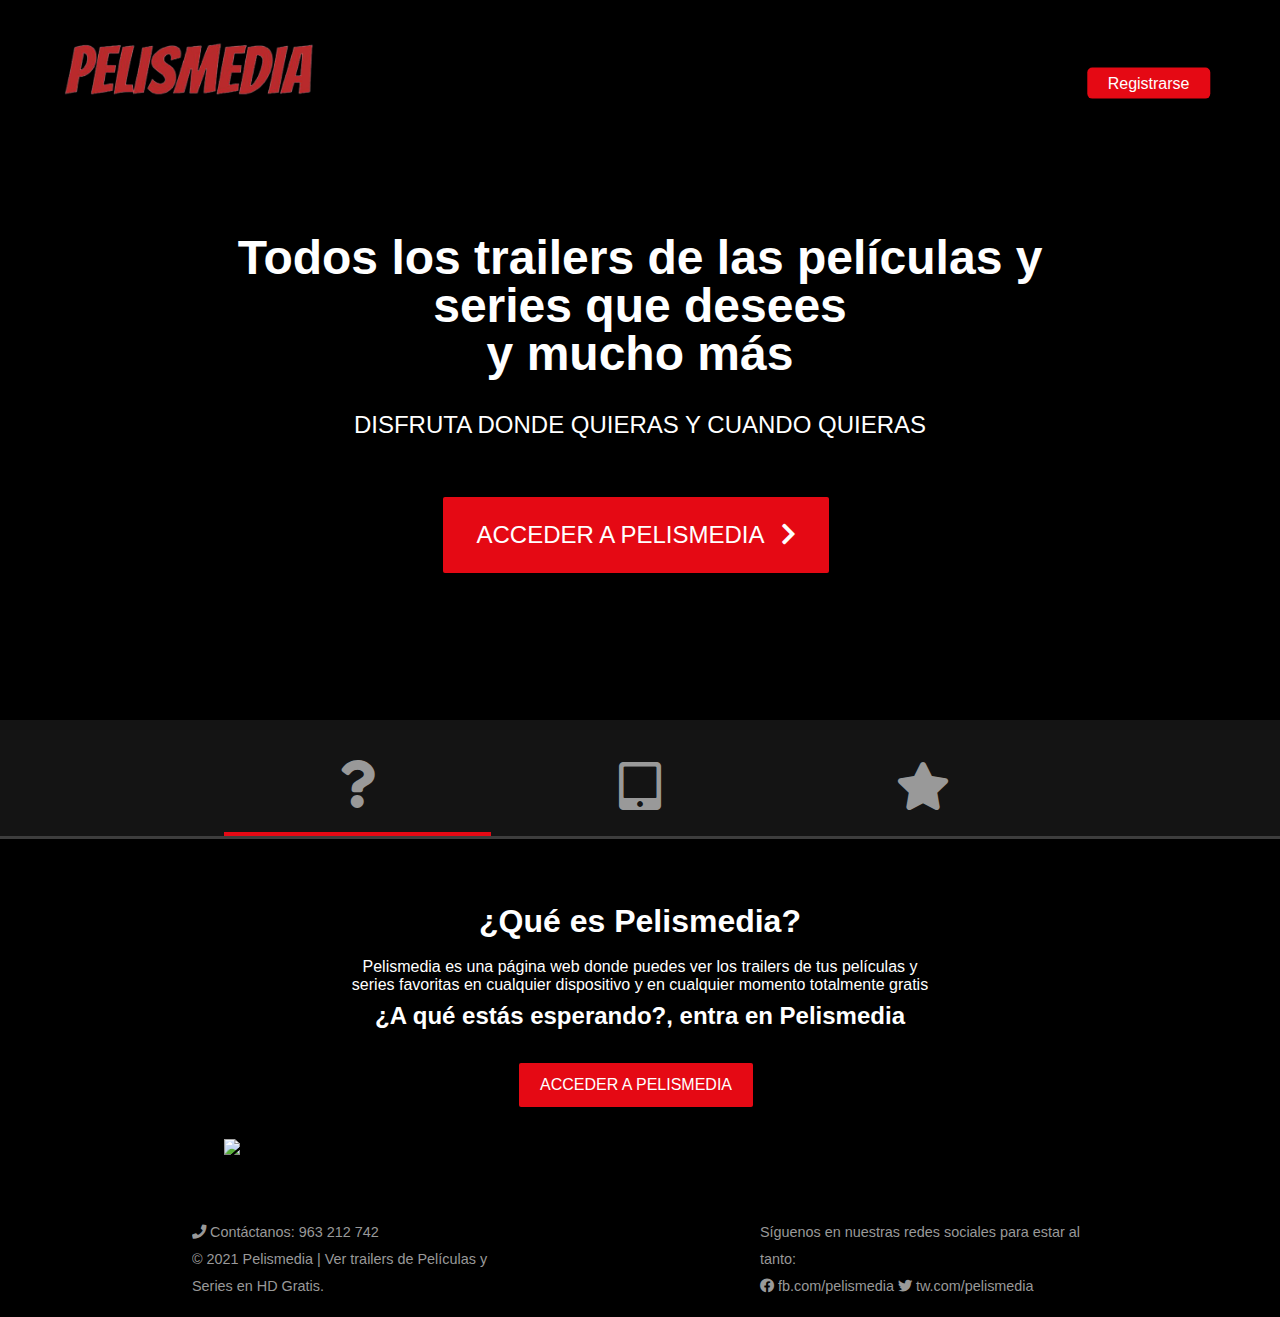
==== index.html @ b82c471f "html y css del index" ====
<!DOCTYPE html>
<html lang="en">

<head>
    <meta charset="UTF-8">
    <meta name="viewport" content="width=device-width, initial-scale=1.0">
    <link rel="icon" sizes="32x32" href="imagenes/principal/p.png">
    <link rel="stylesheet" href="css/index.css">
    <link href="fontawesome/css/all.css" rel="stylesheet">
    <title>Pelismedia</title>
</head>

<body>

    <!-- Header -->

    <header class="vista">
        <div class="vista-top">
            <img src="./imagenes/principal/pelismedia.png" />
            <a href="#" class="btn btn-rounded">Registrarse</a>
        </div>
        <div class="vista-content">
            <h1>Todos los trailers de las películas y series que desees<br>
                y mucho más</h1>
            <p>Disfruta donde quieras y cuando quieras</p>

            <a href="peliculas.html" class="btn btn-xl">Acceder a Pelismedia<i
                    class="fas fa-chevron-right btn-icon"></i></a>
        </div>
    </header>

    <!-- Simbolos -->

    <section class="tabs">
        <div class="container">
            <div id="tab-1" class="tab-item tab-border">
                <i class="fas fa-question fa-3x"></i>
                <p class="hide-sm">Acerca de nosotros</p>
            </div>
            <div id="tab-2" class="tab-item">
                <i class="fas fa-tablet-alt fa-3x"></i>
                <p class="hide-sm">En cualquier dispositivo</p>
            </div>
            <div id="tab-3" class="tab-item">
                <i class="fas fa-star fa-3x"></i>
                <p class="hide-sm">Privilegios</p>
            </div>
        </div>
    </section>

    <section class="tab-content">
        <div class="container">

            <!-- Tab Content 1 -->

            <div id="tab-1-content" class="tab-content-item show">
                <div class="tab-1-content-inner">
                    <div>
                        <p class="texto-descripcion">
                        <h1>¿Qué es Pelismedia?</h1><br>
                        Pelismedia es una página web donde puedes ver los trailers de tus películas y<br>
                        series favoritas en cualquier dispositivo y en cualquier momento totalmente gratis<p></p>
                        <h2>¿A qué estás esperando?, entra en Pelismedia</h2>

                        </p>
                        <a href="peliculas.html" class="btn btn-lg">Acceder a Pelismedia</a>
                    </div>
                    <img
                        src="https://estaticos.muyinteresante.es/media/cache/1140x_thumb/uploads/images/gallery/58402b605cafe8877e8b456c/peliculas.jpg" />
                </div>
            </div>

            <!-- Tab Content 2 -->

            <div id="tab-2-content" class="tab-content-item">
                <div class="tab-2-content-top">
                    <p class="texto-descripcion">
                        Mira los trailers de tus películas y series favoritas en el dispositivo que desees
                    </p>
                </div>
                <div class="tab-2-content-bottom">
                    <div>
                        <img src="https://i.ibb.co/DpdN7Gn/tab-content-2-1.png" class="imagenes-cont2" />
                        <p class="texto-blanco">
                            Míralo desde tu TV
                        </p>
                        <p class="texto-gris">
                            Smart TVs, PlayStation, Xbox, Chromecast, Apple TV, Blu-ray y más.
                        </p>
                    </div>
                    <div>
                        <img src="https://i.ibb.co/R3r1SPX/tab-content-2-2.png" class="imagenes-cont2" />
                        <p class="texto-blanco">
                            También disponible en móviles y tablets
                        </p>
                        <p class="texto-gris">
                            Podrás disfrutar allá donde vayas.
                        </p>
                    </div>
                    <div>
                        <img src="https://i.ibb.co/gDhnwWn/tab-content-2-3.png" class="imagenes-cont2" />
                        <p class="texto-blanco">
                            Utiliza cualquier ordenador para entrar en nuestra web
                        </p>
                        <p class="texto-gris">
                            Pelismedia.com
                        </p>
                    </div>
                </div>
            </div>

            <!-- Tab Content 3 -->

            <div id="tab-3-content" class="tab-content-item">
                <p class="texto-descripcion">
                    Privilegios de los usuarios
                </p>


                <table class="table">
                    <thead>
                        <tr>
                            <th></th>
                            <th>Registrado</th>
                            <th>No Registrado</th>

                        </tr>
                    </thead>
                    <tbody>

                        <tr>
                            <td>Buscar</td>
                            <td><i class="fas fa-check"></i></td>
                            <td><i class="fas fa-check"></i></td>

                        </tr>
                        <tr>
                            <td>Ver trailers</td>
                            <td><i class="fas fa-check"></i></td>
                            <td><i class="fas fa-times"></i></td>

                        </tr>
                        <tr>
                            <td>Generar PDF</td>
                            <td><i class="fas fa-check"></i></td>
                            <td><i class="fas fa-check"></i></td>

                        </tr>
                    </tbody>
                </table>
                <div class="text-center">
                    <a href="#" class="btn btn-lg">REGISTRARSE</a><p></p>
                    <a href="#" class="btn btn-lg">Generar Listado de usuarios</a>
                </div>
            </div>
        </div>
    </section>

    <!-- Footer -->

    <footer class="footer">
        <div class="footer-cols">
            <ul>
                <li><i class="fas fa-phone"></i> Contáctanos: 963 212 742</li>

                <li>© 2021 Pelismedia | Ver trailers de Películas y Series en HD Gratis.</li>

            </ul>

            <ul>
                <li>Síguenos en nuestras redes sociales para estar al tanto:</li>
                <li><i class="fab fa-facebook"></i><a href="facebook.com/pelismedia"> fb.com/pelismedia </a> <i
                        class="fab fa-twitter"></i><a href="twitter.com/pelismedia"> tw.com/pelismedia</a></li>


            </ul>
        </div>

    </footer>
</body>
<script src="javascript/index.js"></script>

</html>
---- css/index.css ----
/* Mobile First */

/* Estilos globales */

:root {
	--primary-color: #e50914;
	--dark-color: #141414;
	--light-color: #f4f4f4;
}

* {
	box-sizing: border-box;
	margin: 0;
	padding: 0;
}

body {
	font-family: 'Poppins', sans-serif;
	-webkit-font-smoothing: antialiased;
	background: #000;
	color: #999;
}

ul {
	list-style: none;
}

h1, h2, h3, h4 {
	color: #fff;
}

a {
	color: #fff;
	text-decoration: none;
}

p {
	margin: 0.5rem 0;
}

img {
	width: 100%;
}

.imagenes-cont2 {
	width: 350px;
	height: 250px;
}

.hide-sm {
	display: none;
}

/* Vistas */

.vista {
	width: 100%;
	height: 70vh;
	position: relative;
	background: url('http://www.alucine.es/wp-content/uploads/2015/05/491.jpg') no-repeat center center/cover;
}

.vista-top {
	position: relative;
	z-index: 2;
	height: 90px;
}

.vista-top a {
	position: absolute;
	top: 50%;
	right: 0;
	transform: translate(-50%, -50%);
}

.vista-top img {
	width: 250px;
	position: absolute;
	top: 35%;
	left: 5%;
	transform: translate(0);
	margin-left: 0;
}

.vista-content {
	position: relative;
	z-index: 2;
	width: 65%;
	margin: auto;
	display: flex;
	flex-direction: column;
	justify-content: center;
	align-items: center;
	text-align: center;
	margin-top: 9rem;
}

.vista::after {
	content: '';
	position: absolute;
	top: 0;
	left: 0;
	width: 100%;
	height: 100%;
	z-index: 1;
	background: rgba(0, 0, 0, 0.6);
	box-shadow: inset 80px 80px 150px #000000, inset -80px -80px 150px #000000;
}

.vista-content h1 {
	font-weight: 700;
	font-size: 2.5rem;
	line-height: 1;
	margin: 0 0 2rem;
}

.vista-content p {
	text-transform: uppercase;
	color: #fff;
	font-weight: 400;
	font-size: 1rem;
	line-height: 1.25;
	margin: 0 0 2rem;
}

/* Tabs */

.tabs {
	background: var(--dark-color);
	padding-top: 1rem;
	border-bottom: 3px solid #3d3d3d;
	border-right: none;
}

.tabs .container {
	display: grid;
	grid-template-columns: repeat(3, 1fr);
	grid-gap: 1rem;
	align-items: center;
	justify-content: center;
	text-align: center;
}

.tabs p {
	font-size: 1.2rem;
	padding-top: 0.5rem;
}

.tabs .container>div {
	padding: 1.5rem 0;
}

.tabs .container>div:hover {
	color: #fff;
	cursor: pointer;
}

/* Contenido tab */

.tab-border {
	border-bottom: var(--primary-color) 4px solid;
}

.tab-content {
	padding: 3rem 0;
	background: #000;
	color: #fff;
}

/* Hide content */

#tab-1-content, #tab-2-content, #tab-3-content {
	display: none;
	opacity: 0;
}

.show {
	display: block !important;
	opacity: 1 !important;
	transition: all 1000 ease-in;
}

#tab-1-content .tab-1-content-inner {
	display: grid;
	grid-template-columns: 1fr;
	text-align: center;
	grid-gap: 2rem;
	align-items: center;
	justify-content: center;
}

#tab-2-content .tab-2-content-top {
	grid-template-columns: 2fr 1fr;
	grid-gap: 1rem;
	justify-content: center;
	align-items: center;
	display: block;
	text-align: center;
}

#tab-2-content .tab-2-content-bottom {
	margin-top: 2rem;
	display: grid;
	grid-template-columns: 1fr;
	grid-gap: 2rem;
	text-align: center;
}

.table {
	width: 100%;
	margin-top: 2rem;
	border-collapse: collapse;
	border-spacing: 0;
}

.table thead th {
	text-transform: uppercase;
	padding: 0.8rem;
}

.table tbody {
	display: table-row-group;
	vertical-align: middle;
	border-color: inherit;
}

.table tbody tr td {
	color: #999;
	padding: 0.8rem 1.2rem;
	display: flex;
	align-items: center;
	justify-content: center;
}

.table tbody tr td:first-child {
	text-align: left;
}

.table tbody tr:nth-child(odd) {
	background: #222;
	margin-top: -1%;
	margin-bottom: 0%;
}

/* Footer */

.footer {
	max-width: 70%;
	margin: 1rem auto;
	overflow: auto;
}

.footer, .footer a {
	color: #999;
	font-size: 0.9rem;
}

.footer p {
	margin-bottom: 1.5rem;
}

.footer .footer-cols {
	display: grid;
	grid-template-columns: repeat(2, 1fr);
	grid-gap: 4rem;
}

.footer li {
	line-height: 1.9;
}

.footer .lang-select {
	margin-top: 2rem;
	color: #999;
	background-color: #000;
	background-image: none;
	border: 1px solid #333;
	padding: 1rem 1.2rem;
	border-radius: 5px;
}

/* Container */

.container {
	max-width: 70%;
	margin: auto;
	overflow: hidden;
	padding: 0 2rem;
}

.imagenes-cont2 {
	width: 250px;
	height: 150px;
}

.table tr {
	display: flex;
	flex-direction: column;
	margin-bottom: 1em;
}

/* Estilos de Texto */

.texto-descripcion {
	font-size: 1.3rem;
	margin-bottom: 1rem;
	text-align: center;
}

.text-center {
	text-align: center;
}

.text-blanco {
	margin-bottom: 1.5rem;
	font-size: 1.2rem;
}

.texto-gris {
	color: #999;
}

/* Buttons */

.btn {
	display: inline-block;
	background: var(--primary-color);
	color: #fff;
	padding: 0.4rem 1.3rem;
	font-size: 1rem;
	text-align: center;
	border: none;
	cursor: pointer;
	margin-right: 0.5rem;
	transition: opacity 0.2s ease-in;
	outline: none;
	box-shadow: 0 1px 0 rgba(0, 0, 0, 0.45);
	border-radius: 2px;
	margin-top: 3%
}

.btn:hover {
	opacity: 0.9;
}

.btn-rounded {
	border-radius: 5px;
}

.btn-xl {
	font-size: 1rem;
	padding: 1.2rem 1.6rem;
	text-transform: uppercase;
}

.btn-lg {
	font-size: 1rem;
	padding: 0.8rem 1.3rem;
	text-transform: uppercase;
}

.btn-icon {
	margin-left: 1rem;
}

/* vista desde tablet */

@media (min-width: 768px) {

	.vista {
		height: 80vh;
	}
	.vista-top img {
		top: 45%;
		left: 5%;
		transform: translate(0);
	}
	.texto-descripcion {
		font-size: 1.5rem;
		margin-bottom: 1rem;
	}
	.footer .footer-cols {
		grid-gap: 15rem;
	}
	.vista::after {
		box-shadow: inset 80px 80px 150px #000000, inset -80px -80px 150px #000000;
	}
	.vista-content h1 {
		font-size: 3rem;
		line-height: 1;
	}
	.vista-content p {
		font-size: 1.5rem;
	}
	
	.btn-xl {
		font-size: 1.5rem;
		padding: 1.5rem 2.1rem;
	}
	.imagenes-cont2 {
		width: 300px;
		height: 200px;
	}

}

/* vista desde ordenador */

@media (min-width: 1300px) {

	.vista {
		height: 93vh;
	}
	.hide-sm {
		display: block;
	}
	.vista-top img {
		top: 107%;
		left: 50%;
		transform: translate(-50%, -50%);
	}
	.texto-descripcion {
		font-size: 1.8rem;
		margin-bottom: 1rem;
	}
	.footer .footer-cols {
		grid-gap: 35rem;
	}
	.vista::after {
		box-shadow: inset 120px 100px 250px #000000, inset -120px -100px 250px #000000;
	}
	.vista-content h1 {
		font-size: 5.2rem;
		line-height: 1.1;
	}
	.vista-content p {
		font-size: 1.9rem;
	}
	#tab-1-content .tab-1-content-inner {
		grid-template-columns: repeat(2, 1fr);
	}
	#tab-2-content .tab-2-content-top {
		display: block;
		text-align: center;
	}
	#tab-2-content .tab-2-content-bottom {
		margin-top: 2rem;
		display: grid;
		grid-template-columns: repeat(3, 1fr);
		grid-gap: 2rem;
		text-align: center;
	}
	.btn-xl {
		font-size: 2rem;
		padding: 1.5rem 2.1rem;
	}
	.imagenes-cont2 {
		width: 350px;
		height: 250px;
	}
	.table tr {
		display: grid;
		grid-template-columns: repeat(3, 1fr);
		grid-gap: 20rem;
	}
}
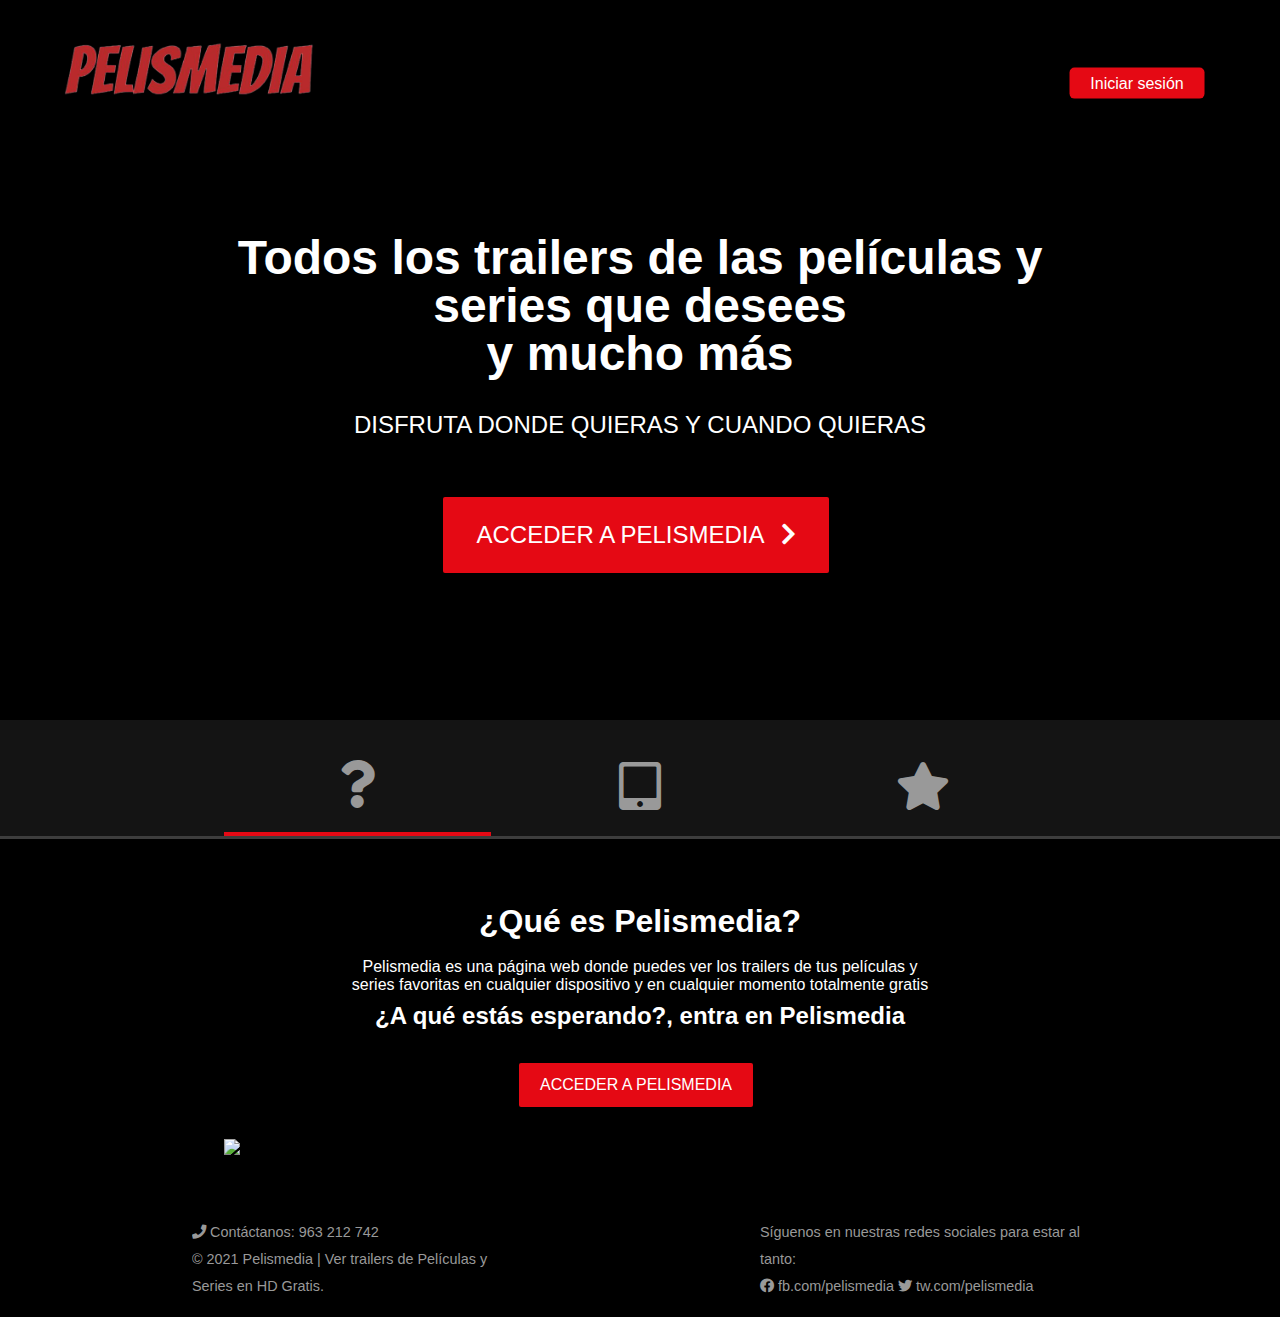
==== commit 679d01b4: "login sin php" ====
--- a/index.html
+++ b/index.html
@@ -17,7 +17,7 @@
     <header class="vista">
         <div class="vista-top">
             <img src="./imagenes/principal/pelismedia.png" />
-            <a href="#" class="btn btn-rounded">Registrarse</a>
+            <a href="login.html" class="btn btn-rounded">Iniciar sesión</a>
         </div>
         <div class="vista-content">
             <h1>Todos los trailers de las películas y series que desees<br>
@@ -149,7 +149,7 @@
                     </tbody>
                 </table>
                 <div class="text-center">
-                    <a href="#" class="btn btn-lg">REGISTRARSE</a><p></p>
+                    <a href="login.html" class="btn btn-lg">INICIAR SESIÓN</a><p></p>
                     <a href="#" class="btn btn-lg">Generar Listado de usuarios</a>
                 </div>
             </div>
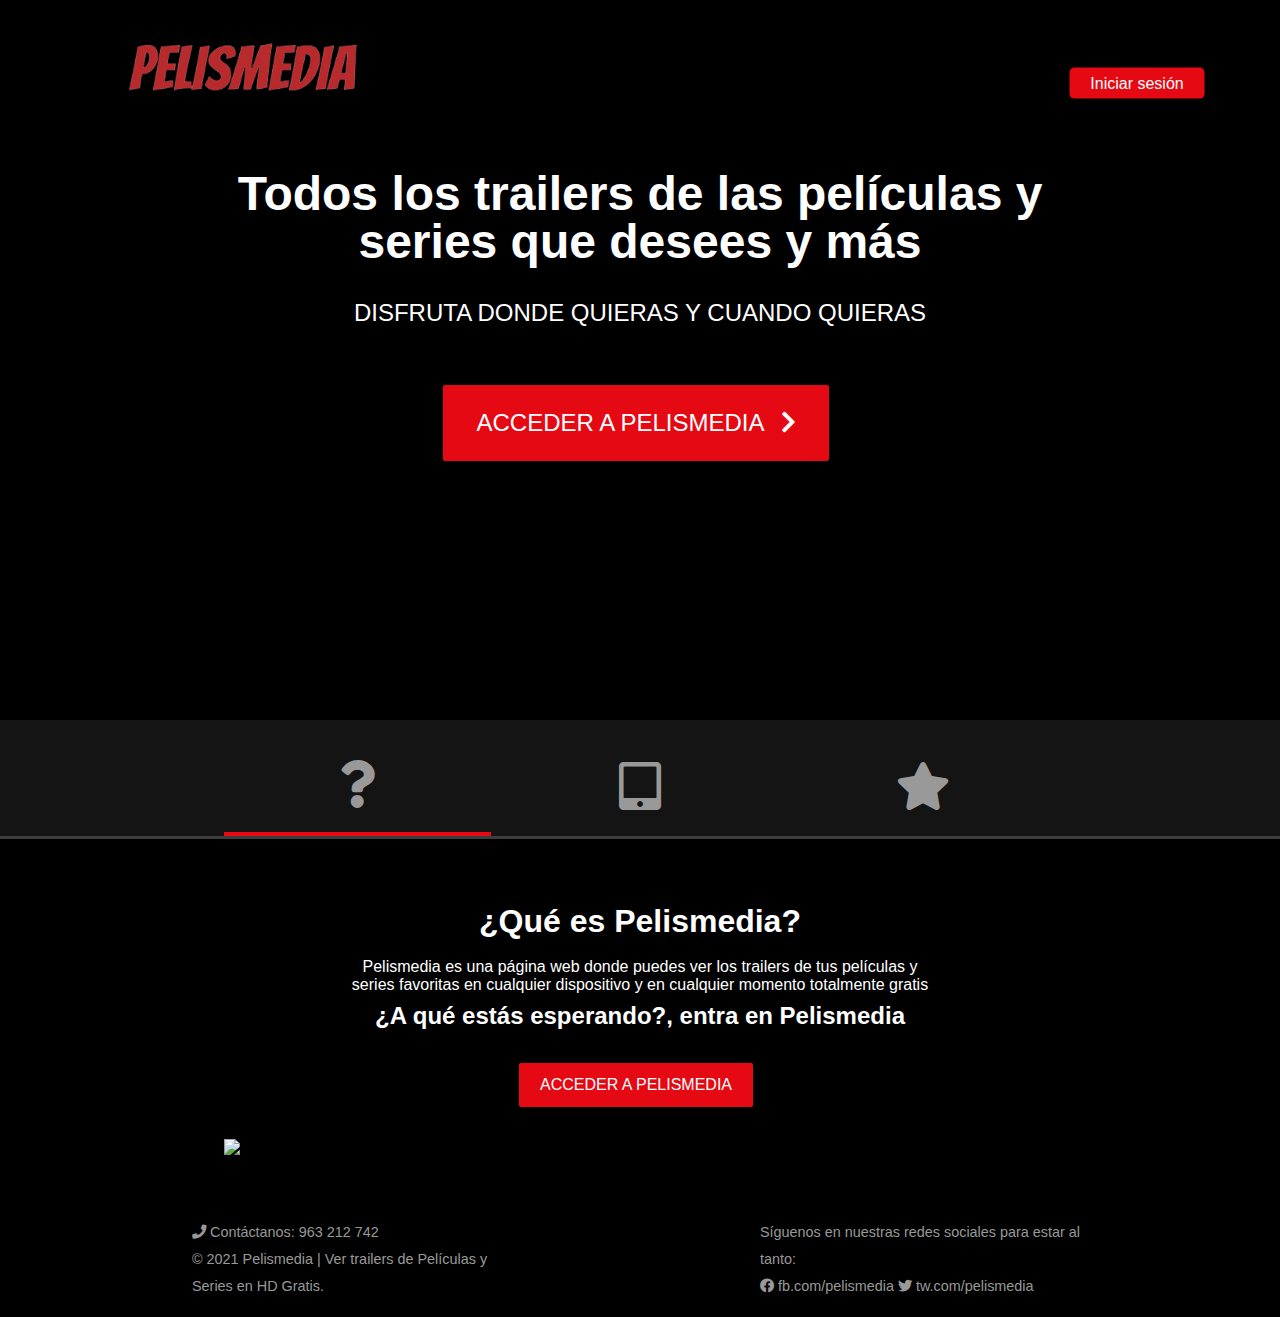
==== commit 1e863a32: "registrar sin php" ====
--- a/index.html
+++ b/index.html
@@ -5,7 +5,7 @@
     <meta charset="UTF-8">
     <meta name="viewport" content="width=device-width, initial-scale=1.0">
     <link rel="icon" sizes="32x32" href="imagenes/principal/p.png">
-    <link rel="stylesheet" href="css/index.css">
+    <link rel="stylesheet" href="css/principal.css">
     <link href="fontawesome/css/all.css" rel="stylesheet">
     <title>Pelismedia</title>
 </head>
@@ -20,8 +20,8 @@
             <a href="login.html" class="btn btn-rounded">Iniciar sesión</a>
         </div>
         <div class="vista-content">
-            <h1>Todos los trailers de las películas y series que desees<br>
-                y mucho más</h1>
+            <h1>Todos los trailers de las películas y <br> series que desees
+                y más</h1>
             <p>Disfruta donde quieras y cuando quieras</p>
 
             <a href="peliculas.html" class="btn btn-xl">Acceder a Pelismedia<i
@@ -178,6 +178,6 @@
 
     </footer>
 </body>
-<script src="javascript/index.js"></script>
+<script src="javascript/principal.js"></script>
 
 </html>--- a/css/principal.css
+++ b/css/principal.css
@@ -0,0 +1,472 @@
+/* Mobile First */
+
+/* Estilos globales */
+
+:root {
+	--primary-color: #e50914;
+	--dark-color: #141414;
+	--light-color: #f4f4f4;
+}
+
+* {
+	box-sizing: border-box;
+	margin: 0;
+	padding: 0;
+}
+
+body {
+	font-family: 'Poppins', sans-serif;
+	-webkit-font-smoothing: antialiased;
+	background: #000;
+	color: #999;
+}
+
+ul {
+	list-style: none;
+}
+
+h1, h2, h3, h4 {
+	color: #fff;
+}
+
+a {
+	color: #fff;
+	text-decoration: none;
+}
+
+p {
+	margin: 0.5rem 0;
+}
+
+img {
+	width: 100%;
+}
+
+.imagenes-cont2 {
+	width: 350px;
+	height: 250px;
+}
+
+.hide-sm {
+	display: none;
+}
+
+/* Vistas */
+
+.vista {
+	width: 100%;
+	height: 70vh;
+	position: relative;
+	background: url('http://www.alucine.es/wp-content/uploads/2015/05/491.jpg') no-repeat center center/cover;
+}
+
+.vista-top {
+	position: relative;
+	z-index: 2;
+	height: 90px;
+}
+
+.vista-top a {
+	position: absolute;
+	top: 50%;
+	right: 0;
+	transform: translate(-50%, -50%);
+}
+
+.vista-top img {
+	width: 230px;
+	position: absolute;
+	top: 35%;
+	left: 5%;
+	transform: translate(0);
+	margin-left: 5%;
+	
+}
+
+.vista-content {
+	position: relative;
+	z-index: 2;
+	width: 65%;
+	margin: auto;
+	display: flex;
+	flex-direction: column;
+	justify-content: center;
+	align-items: center;
+	text-align: center;
+	margin-top: 5rem;
+}
+
+.vista::after {
+	content: '';
+	position: absolute;
+	top: 0;
+	left: 0;
+	width: 100%;
+	height: 100%;
+	z-index: 1;
+	background: rgba(0, 0, 0, 0.6);
+	box-shadow: inset 80px 80px 150px #000000, inset -80px -80px 150px #000000;
+}
+
+.vista-content h1 {
+	font-weight: 700;
+	font-size: 2.5rem;
+	line-height: 1;
+	margin: 0 0 2rem;
+}
+
+.vista-content p {
+	text-transform: uppercase;
+	color: #fff;
+	font-weight: 400;
+	font-size: 1rem;
+	line-height: 1.25;
+	margin: 0 0 2rem;
+}
+
+/* Tabs */
+
+.tabs {
+	background: var(--dark-color);
+	padding-top: 1rem;
+	border-bottom: 3px solid #3d3d3d;
+	border-right: none;
+}
+
+.tabs .container {
+	display: grid;
+	grid-template-columns: repeat(3, 1fr);
+	grid-gap: 1rem;
+	align-items: center;
+	justify-content: center;
+	text-align: center;
+}
+
+.tabs p {
+	font-size: 1.2rem;
+	padding-top: 0.5rem;
+}
+
+.tabs .container>div {
+	padding: 1.5rem 0;
+}
+
+.tabs .container>div:hover {
+	color: #fff;
+	cursor: pointer;
+}
+
+/* Contenido tab */
+
+.tab-border {
+	border-bottom: var(--primary-color) 4px solid;
+}
+
+.tab-content {
+	padding: 3rem 0;
+	background: #000;
+	color: #fff;
+}
+
+/* Hide content */
+
+#tab-1-content, #tab-2-content, #tab-3-content {
+	display: none;
+	opacity: 0;
+}
+
+.show {
+	display: block !important;
+	opacity: 1 !important;
+	transition: all 1000 ease-in;
+}
+
+#tab-1-content .tab-1-content-inner {
+	display: grid;
+	grid-template-columns: 1fr;
+	text-align: center;
+	grid-gap: 2rem;
+	align-items: center;
+	justify-content: center;
+}
+
+#tab-2-content .tab-2-content-top {
+	grid-template-columns: 2fr 1fr;
+	grid-gap: 1rem;
+	justify-content: center;
+	align-items: center;
+	display: block;
+	text-align: center;
+}
+
+#tab-2-content .tab-2-content-bottom {
+	margin-top: 2rem;
+	display: grid;
+	grid-template-columns: 1fr;
+	grid-gap: 2rem;
+	text-align: center;
+}
+
+.table {
+	width: 100%;
+	margin-top: 2rem;
+	border-collapse: collapse;
+	border-spacing: 0;
+}
+
+.table thead th {
+	text-transform: uppercase;
+	padding: 0.8rem;
+}
+
+.table tbody {
+	display: table-row-group;
+	vertical-align: middle;
+	border-color: inherit;
+}
+
+.table tbody tr td {
+	color: #999;
+	padding: 0.8rem 1.2rem;
+	display: flex;
+	align-items: center;
+	justify-content: center;
+}
+
+.table tbody tr td:first-child {
+	text-align: left;
+}
+
+.table tbody tr:nth-child(odd) {
+	background: #222;
+	margin-top: -1%;
+	margin-bottom: 0%;
+}
+
+/* Footer */
+
+.footer {
+	max-width: 70%;
+	margin: 1rem auto;
+	overflow: auto;
+}
+
+.footer, .footer a {
+	color: #999;
+	font-size: 0.9rem;
+}
+
+.footer p {
+	margin-bottom: 1.5rem;
+}
+
+.footer .footer-cols {
+	display: grid;
+	grid-template-columns: repeat(2, 1fr);
+	grid-gap: 4rem;
+}
+
+.footer li {
+	line-height: 1.9;
+}
+
+.footer .lang-select {
+	margin-top: 2rem;
+	color: #999;
+	background-color: #000;
+	background-image: none;
+	border: 1px solid #333;
+	padding: 1rem 1.2rem;
+	border-radius: 5px;
+}
+
+/* Container */
+
+.container {
+	max-width: 70%;
+	margin: auto;
+	overflow: hidden;
+	padding: 0 2rem;
+	
+}
+
+.imagenes-cont2 {
+	width: 250px;
+	height: 150px;
+}
+
+.table tr {
+	display: flex;
+	flex-direction: column;
+	margin-bottom: 1em;
+}
+
+/* Estilos de Texto */
+
+.texto-descripcion {
+	font-size: 1.3rem;
+	margin-bottom: 1rem;
+	text-align: center;
+}
+
+.text-center {
+	text-align: center;
+}
+
+.text-blanco {
+	margin-bottom: 1.5rem;
+	font-size: 1.2rem;
+}
+
+.texto-gris {
+	color: #999;
+}
+
+/* Buttons */
+
+.btn {
+	display: inline-block;
+	background: var(--primary-color);
+	color: #fff;
+	padding: 0.4rem 1.3rem;
+	font-size: 1rem;
+	text-align: center;
+	border: none;
+	cursor: pointer;
+	margin-right: 0.5rem;
+	transition: opacity 0.2s ease-in;
+	outline: none;
+	box-shadow: 0 1px 0 rgba(0, 0, 0, 0.45);
+	border-radius: 2px;
+	margin-top: 3%
+}
+
+.btn:hover {
+	opacity: 0.9;
+}
+
+.btn-rounded {
+	border-radius: 5px;
+}
+
+.btn-xl {
+	font-size: 1rem;
+	padding: 1.2rem 1.6rem;
+	text-transform: uppercase;
+	
+}
+
+.btn-lg {
+	font-size: 1rem;
+	padding: 0.8rem 1.3rem;
+	text-transform: uppercase;
+}
+
+.btn-icon {
+	margin-left: 1rem;
+}
+
+/* vista desde tablet */
+
+@media (min-width: 768px) {
+
+	.vista {
+		height: 80vh;
+	}
+	.vista-top img {
+		top: 45%;
+		left: 5%;
+		transform: translate(0);
+	}
+	.texto-descripcion {
+		font-size: 1.5rem;
+		margin-bottom: 1rem;
+	}
+	.footer .footer-cols {
+		grid-gap: 15rem;
+	}
+	.vista::after {
+		box-shadow: inset 80px 80px 150px #000000, inset -80px -80px 150px #000000;
+	}
+	.vista-content h1 {
+		font-size: 3rem;
+		line-height: 1;
+	}
+	.vista-content p {
+		font-size: 1.5rem;
+	}
+	
+	.btn-xl {
+		font-size: 1.5rem;
+		padding: 1.5rem 2.1rem;
+	}
+	.imagenes-cont2 {
+		width: 300px;
+		height: 200px;
+	}
+
+}
+
+/* vista desde ordenador */
+
+@media (min-width: 1300px) {
+
+	.vista {
+		height: 95vh;
+	}
+	.hide-sm {
+		display: block;
+	}
+	.vista-top img {
+		width: 350px;
+		top: 107%;
+		left: 50%;
+		transform: translate(-50%, -50%);
+		margin-left: 0;
+	}
+	.texto-descripcion {
+		font-size: 1.8rem;
+		margin-bottom: 1rem;
+	}
+	.footer .footer-cols {
+		grid-gap: 35rem;
+	}
+	.vista::after {
+		box-shadow: inset 120px 100px 250px #000000, inset -120px -100px 250px #000000;
+	}
+	.vista-content h1 {
+		padding-top: 10%;
+		font-size: 3.5rem;
+		line-height: 1.1;
+	}
+	.vista-content p {
+		font-size: 1.7rem;
+	}
+	#tab-1-content .tab-1-content-inner {
+		grid-template-columns: repeat(2, 1fr);
+	}
+	#tab-2-content .tab-2-content-top {
+		display: block;
+		text-align: center;
+	}
+	#tab-2-content .tab-2-content-bottom {
+		margin-top: 2rem;
+		display: grid;
+		grid-template-columns: repeat(3, 1fr);
+		grid-gap: 2rem;
+		text-align: center;
+	}
+	.btn-xl {
+		font-size: 2rem;
+		padding: 1.5rem 2.1rem;
+	}
+	.imagenes-cont2 {
+		width: 350px;
+		height: 250px;
+	}
+	.table tr {
+		display: grid;
+		grid-template-columns: repeat(3, 1fr);
+		grid-gap: 20rem;
+	}
+}